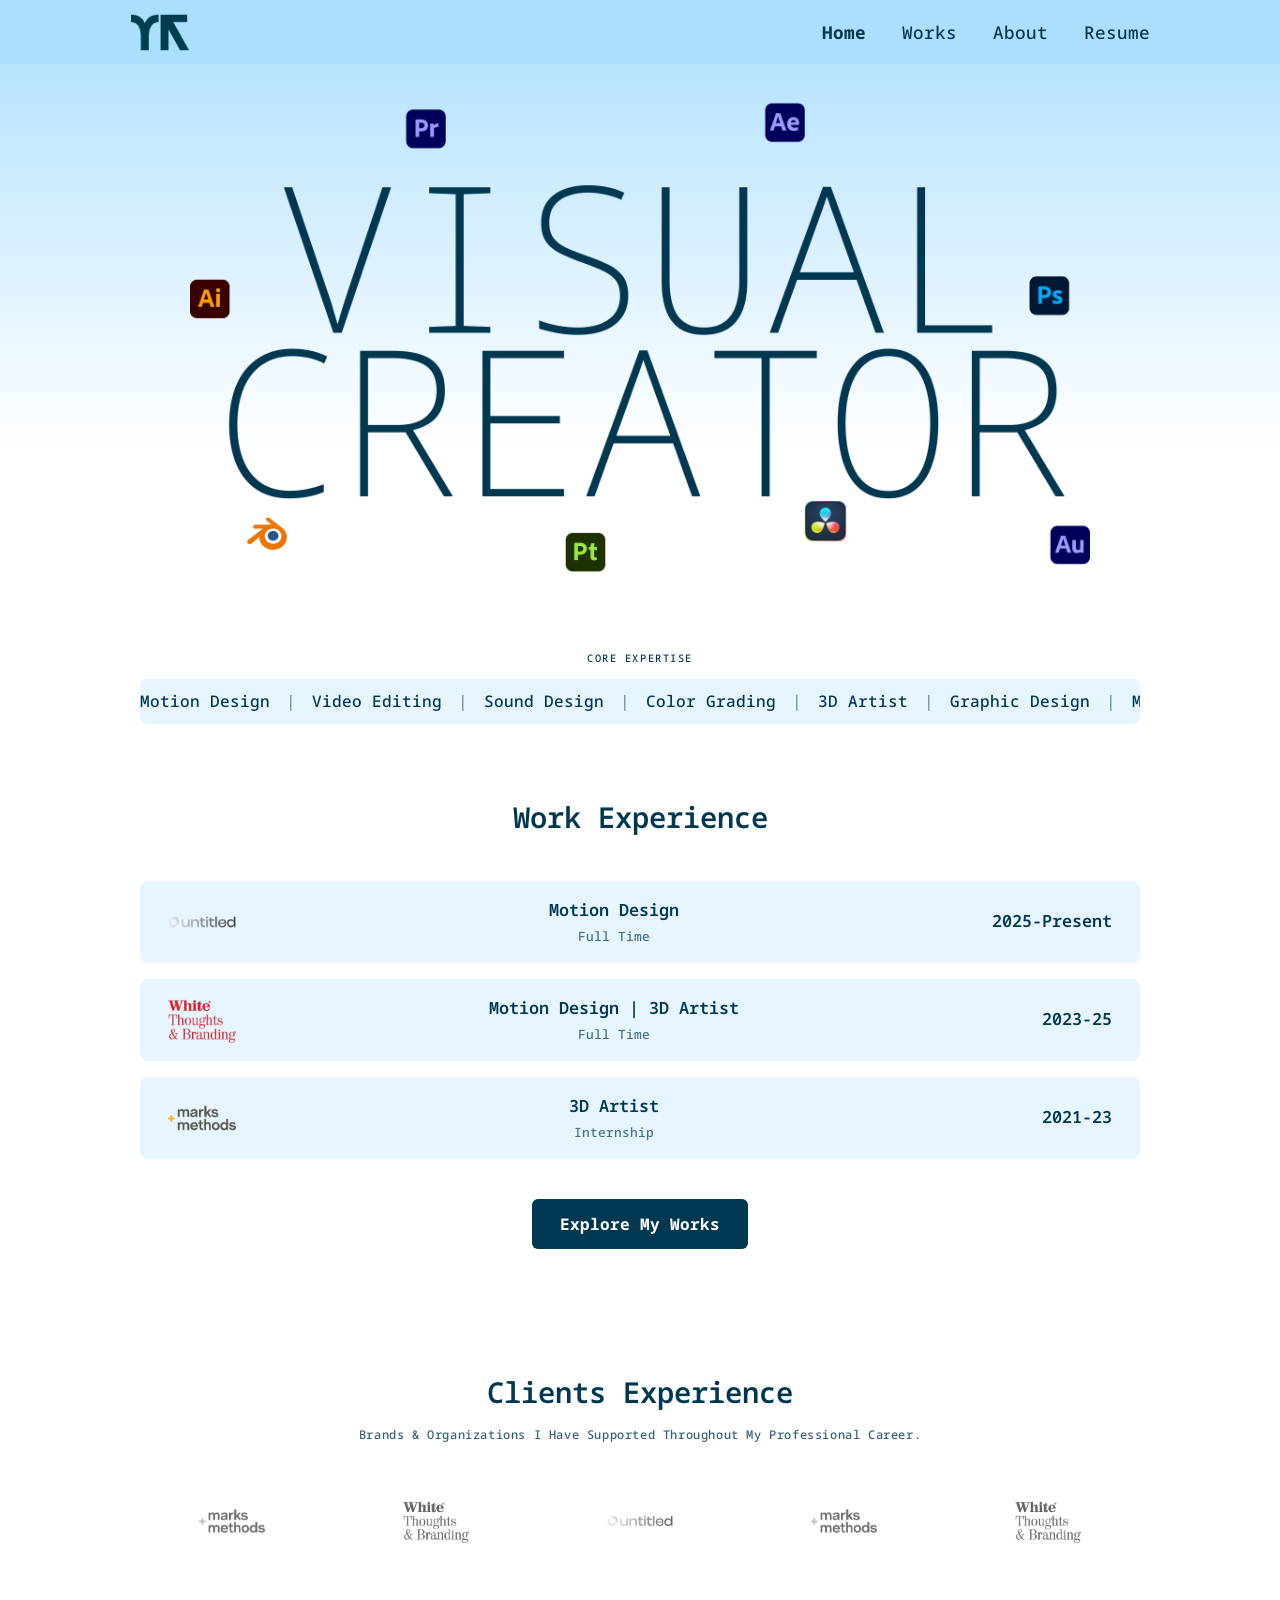
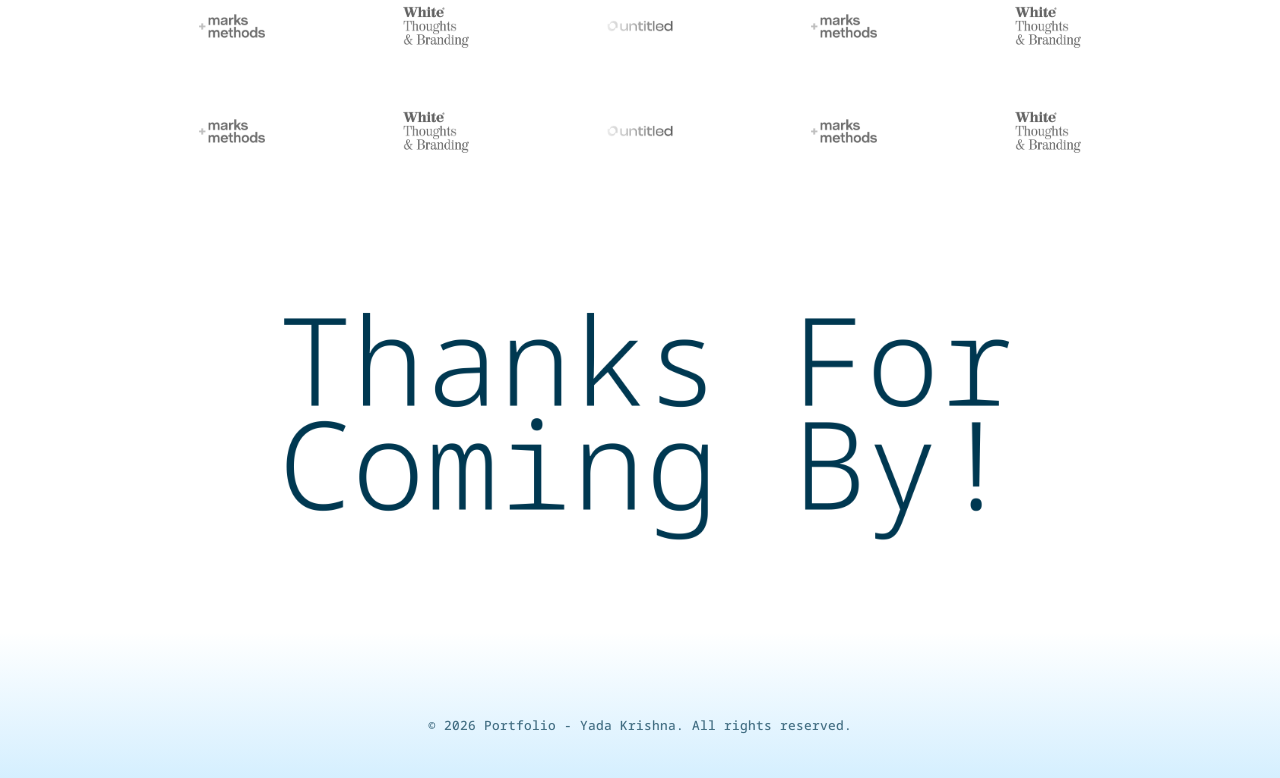
==== Live/index.html @ 32c89ae9 "Add files via upload" ====
<!DOCTYPE html>
<html lang="en">
<head>
  <meta charset="UTF-8">
  <meta name="viewport" content="width=device-width, initial-scale=1.0">
  <meta name="description" content="Personal Portfolio of Yada Krishna, a Professional Motion Designer, 3D Artist, Video Editor, and Sound Designer. Explore motion design showreels, company experience, and project case studies.">
  <meta name="author" content="Yada Krishna">
  <meta name="keywords" content="Motion Design, Video Editing, Sound Design, Color Grading, 3D Artist, Graphic Design, Yada Krishna, Portfolio">
  <title>Yada Krishna | Motion Designer Portfolio</title>
  
  <!-- Preload Custom Variable Font for Faster Rendering -->
  <link rel="preload" href="./assets/fonts/NotoSansMono-VariableFont_wdth,wght.ttf" as="font" type="font/ttf" crossorigin>

  <!-- Global Stylesheet -->
  <link rel="stylesheet" href="style.css?v=1.4">
</head>
<body>

  <!-- Screen Reader Title for SEO Heading Structure -->
  <h1 style="position: absolute; width: 1px; height: 1px; padding: 0; margin: -1px; overflow: hidden; clip: rect(0, 0, 0, 0); border: 0;">
    Yada Krishna | Motion Designer & 3D Artist Portfolio
  </h1>

  <!-- Dynamic Header / Navigation Shell -->
  <div id="site-header-container"></div>

  <!-- SPA Router Page Injection Shell -->
  <main id="app-root"></main>

  <!-- Dynamic Footer Shell -->
  <div id="site-footer-container"></div>

  <!-- Centralized Content Configuration -->
  <script src="js/content.js?v=1.1"></script>
  <!-- SPA Router Logic -->
  <script src="js/router.js?v=1.1"></script>
  <!-- Application Bootstrap -->
  <script src="js/app.js?v=1.2"></script>

</body>
</html>
---- Live/style.css ----
/* 
   YK Portfolio Style System
   Custom CSS matching the approved design layout, colors, and typography.
*/

@import url('https://fonts.googleapis.com/css2?family=Outfit:wght@100;200;300;400;500;600;700&display=swap');

@font-face {
  font-family: 'Noto Sans Mono';
  src: url('./assets/fonts/NotoSansMono-VariableFont_wdth,wght.ttf') format('truetype');
  font-weight: 100 900;
  font-stretch: 50% 200%;
  font-style: normal;
}

:root {
  --color-pastel-blue: #abdffe;
  --color-dark-blue: #003851;
  --color-white: #ffffff;
  --font-mono: 'Noto Sans Mono', monospace;
  --font-sans: 'Outfit', sans-serif;
  --max-width: 1100px;
  --transition-speed: 0.3s;
}

* {
  box-sizing: border-box;
  margin: 0;
  padding: 0;
}

body {
  background-color: var(--color-white);
  background-image: linear-gradient(180deg, var(--color-pastel-blue) 0%, transparent 50vh);
  background-repeat: no-repeat;
  color: var(--color-dark-blue);
  font-family: var(--font-mono);
  font-weight: 500;
  line-height: 1.6;
  min-height: 100vh;
  display: flex;
  flex-direction: column;
  overflow-x: hidden;
  transition: background-color 0.4s ease, background 0.4s ease;
}

/* Base Link Styles */
a {
  color: inherit;
  text-decoration: none;
  transition: opacity var(--transition-speed);
}

a:hover {
  opacity: 0.7;
}

/* Layout Container */
#app-root {
  flex: 1;
  display: flex;
  flex-direction: column;
  width: 100%;
}

/* Page Transition Wrapper */
.page-wrapper {
  animation: fadeIn 0.4s ease-out forwards;
  width: 100%;
  display: flex;
  flex-direction: column;
  align-items: center;
}

@keyframes fadeIn {
  from {
    opacity: 0;
    transform: translateY(8px);
  }
  to {
    opacity: 1;
    transform: translateY(0);
  }
}

/* HEADER & NAVIGATION */
#site-header-container {
  position: sticky;
  top: 0;
  z-index: 1000;
  background-color: var(--color-pastel-blue);
  width: 100%;
}

.site-header {
  width: 100%;
  max-width: var(--max-width);
  margin: 0 auto;
  padding: 12px 40px;
  display: flex;
  justify-content: space-between;
  align-items: center;
}

.logo-link {
  display: flex;
  align-items: center;
}

.logo-text {
  font-size: 2.2rem;
  font-weight: 800;
  color: var(--color-dark-blue);
  letter-spacing: -0.05em;
  line-height: 1;
}

.logo-img {
  height: 40px;
  width: auto;
  filter: brightness(0) saturate(100%) invert(15%) sepia(91%) saturate(1476%) hue-rotate(167deg) brightness(94%) contrast(109%);
}

.nav-menu {
  display: flex;
  gap: 36px;
  list-style: none;
}

.nav-link {
  font-family: var(--font-mono);
  font-size: 1.1rem;
  color: var(--color-dark-blue);
  font-weight: 500;
}

.nav-link.active {
  font-weight: 700;
}

/* Mobile Navigation Hamburger Base Styles */
.nav-toggle {
  display: none;
  flex-direction: column;
  justify-content: center;
  align-items: center;
  width: 32px;
  height: 32px;
  background: none;
  border: none;
  cursor: pointer;
  padding: 0;
  z-index: 1002;
  gap: 5px;
}

.hamburger-line {
  display: block;
  width: 22px;
  height: 2px;
  background-color: var(--color-dark-blue);
  transition: transform 0.3s cubic-bezier(0.4, 0, 0.2, 1), opacity 0.3s cubic-bezier(0.4, 0, 0.2, 1);
}

.nav-backdrop {
  position: fixed;
  top: 0;
  left: 0;
  width: 100vw;
  height: 100vh;
  background-color: rgba(0, 56, 81, 0.3);
  z-index: 1000;
  opacity: 0;
  pointer-events: none;
  transition: opacity 0.3s cubic-bezier(0.4, 0, 0.2, 1);
}

.nav-backdrop.active {
  opacity: 1;
  pointer-events: auto;
}

/* HERO SECTION */
.hero-section {
  width: 100%;
  display: flex;
  justify-content: center;
  align-items: center;
  padding: 20px 20px 60px 20px;
  position: relative;
}

.hero-image-container {
  width: 100%;
  max-width: 960px;
  display: flex;
  justify-content: center;
  align-items: center;
}

.hero-img {
  width: 100%;
  max-width: 900px;
  height: auto;
  object-fit: contain;
  display: block;
}

/* CORE EXPERTISE SECTION (MARQUEE) */
.expertise-section {
  width: 100%;
  max-width: 1080px;
  text-align: center;
  margin: 0 auto 70px auto;
  padding: 0 40px;
}

.expertise-label {
  font-family: var(--font-mono);
  font-size: 0.65rem;
  text-transform: uppercase;
  letter-spacing: 0.15em;
  color: var(--color-dark-blue);
  margin-bottom: 12px;
  font-weight: 500;
}

.marquee-container {
  width: 100%;
  max-width: 1000px;
  margin: 0 auto;
  overflow: hidden;
  background-color: #e6f5ff;
  border-radius: 6px;
  padding: 10px 0;
  white-space: nowrap;
}

.marquee-track {
  display: flex;
  width: max-content;
  flex-shrink: 0;
  animation: marquee-scroll 25s linear infinite;
}

.marquee-content {
  display: flex;
  align-items: center;
  gap: 16px;
  padding-right: 16px;
  flex-shrink: 0;
}

.marquee-item {
  font-family: var(--font-mono);
  font-size: 1rem;
  font-weight: 500;
  color: var(--color-dark-blue);
  padding: 0;
}

.marquee-separator {
  color: var(--color-dark-blue);
  opacity: 0.6;
  font-weight: 400;
}

@keyframes marquee-scroll {
  0% {
    transform: translate3d(0, 0, 0);
  }
  100% {
    transform: translate3d(-50%, 0, 0);
  }
}

/* WORK EXPERIENCE SECTION */
.experience-section {
  width: 100%;
  max-width: 1080px;
  margin: 0 auto 50px auto;
  padding: 0 40px;
}

.section-title {
  font-family: var(--font-mono);
  font-size: 1.8rem;
  font-weight: 600;
  text-align: center;
  margin-bottom: 40px;
  color: var(--color-dark-blue);
}

.experience-list {
  display: flex;
  flex-direction: column;
  gap: 16px;
  margin-bottom: 40px;
}

.experience-card {
  background-color: #e6f5ff;
  border-radius: 8px;
  padding: 16px 28px;
  display: flex;
  justify-content: space-between;
  align-items: center;
  transition: background-color var(--transition-speed);
}

.experience-card:hover {
  background-color: #dceeff;
}

.exp-company-logo {
  max-height: 50px;
  max-width: 220px;
  object-fit: contain;
}

.exp-role-container {
  display: flex;
  flex-direction: column;
  align-items: center;
  text-align: center;
}

.exp-role {
  font-size: 1.05rem;
  font-weight: 600;
  color: var(--color-dark-blue);
}

.exp-type {
  font-size: 0.8rem;
  color: var(--color-dark-blue);
  opacity: 0.7;
  margin-top: 2px;
}

.exp-duration {
  font-size: 1.05rem;
  font-weight: 600;
  color: var(--color-dark-blue);
  text-align: right;
  min-width: 120px;
}

/* Explore Works Button */
.explore-btn-container {
  display: flex;
  justify-content: center;
  margin-bottom: 70px;
}

.explore-btn {
  background-color: var(--color-dark-blue);
  color: var(--color-white);
  font-family: var(--font-mono);
  font-size: 1rem;
  font-weight: 700;
  padding: 14px 28px;
  border-radius: 6px;
  border: none;
  cursor: pointer;
  transition: transform var(--transition-speed), background-color var(--transition-speed);
}

.explore-btn:hover {
  transform: translateY(-2px);
  background-color: #002c40;
  opacity: 1;
}

.explore-btn:active {
  transform: translateY(0);
}

/* CLIENTS EXPERIENCE SECTION */
.clients-section {
  width: 100%;
  max-width: 1080px;
  margin: 0 auto 80px auto;
  padding: 0 40px;
  text-align: center;
}

.clients-subtitle {
  font-family: var(--font-mono);
  font-size: 0.75rem;
  color: var(--color-dark-blue);
  margin-top: -30px;
  margin-bottom: 40px;
  opacity: 0.8;
  letter-spacing: 0.05em;
}

.clients-grid {
  display: grid;
  grid-template-columns: repeat(5, 1fr);
  row-gap: 30px;
  column-gap: 20px;
  justify-items: center;
  align-items: center;
}

.client-logo-item {
  display: flex;
  justify-content: center;
  align-items: center;
  width: 100%;
  height: 75px;
}

.client-logo {
  max-width: 140px;
  max-height: 48px;
  object-fit: contain;
  filter: grayscale(100%);
  opacity: 0.85;
  transition: filter var(--transition-speed), opacity var(--transition-speed);
}

.client-logo:hover {
  filter: none;
  opacity: 1;
}

/* OUTRO SECTION */
.outro-section {
  width: 100%;
  text-align: center;
  padding: 60px 20px 80px 20px;
}

.outro-img {
  width: 100%;
  max-width: 750px;
  height: auto;
  display: inline-block;
}

/* GLOBAL FOOTER */
.site-footer {
  width: 100%;
  padding: 80px 20px 40px 20px;
  text-align: center;
  margin-top: auto;
  background: linear-gradient(to top, rgba(171, 223, 254, 0.5) 0%, transparent 100%);
}

.route-about .site-footer {
  background: none;
}

.copyright-text {
  font-family: var(--font-mono);
  font-size: 0.8rem;
  color: var(--color-dark-blue);
  opacity: 0.7;
}

/* ABOUT PAGE */
.about-container {
  width: 100%;
  max-width: 900px;
  margin: 0 auto;
  padding: 40px 40px 10px 40px;
  display: grid;
  grid-template-columns: 280px 1fr;
  gap: 50px;
  align-items: start;
}

.about-image-wrapper {
  width: 100%;
  border-radius: 4px;
  overflow: hidden;
  background-color: var(--color-white);
  border: 1px solid rgba(0, 56, 81, 0.05);
}

.about-img {
  width: 100%;
  height: auto;
  display: block;
}

.about-content {
  display: flex;
  flex-direction: column;
  gap: 20px;
  text-align: left;
}

.about-name {
  font-family: var(--font-mono);
  font-size: 1.6rem;
  font-weight: 700;
  color: var(--color-dark-blue);
  margin-bottom: 5px;
}

.about-bio-p {
  font-family: var(--font-mono);
  font-size: 0.95rem;
  color: var(--color-dark-blue);
  margin-bottom: 2px;
}

.about-contact-section {
  width: 100%;
  max-width: 900px;
  margin: 40px auto 40px auto;
  padding: 0 40px;
  text-align: center;
}

.about-contact-line {
  font-family: var(--font-mono);
  font-size: 0.9rem;
  color: var(--color-dark-blue);
  font-weight: 500;
  display: inline-block;
}

.about-contact-line a {
  font-weight: 600;
}

/* WORKS PAGE */
.works-container {
  width: 100%;
  max-width: 900px;
  margin: 0 auto;
  padding: 20px 40px 60px 40px;
  text-align: center;
}

.works-title {
  font-family: var(--font-sans);
  font-size: 5rem;
  font-weight: 200;
  color: var(--color-dark-blue);
  letter-spacing: 0.08em;
  margin-bottom: 50px;
  text-transform: uppercase;
}

.works-grid {
  display: grid;
  grid-template-columns: 1fr 1fr;
  gap: 30px;
}

.work-card {
  position: relative;
  width: 100%;
  border-radius: 20px;
  overflow: hidden;
  aspect-ratio: 1.25 / 1;
  cursor: pointer;
  box-shadow: 0 4px 15px rgba(0, 0, 0, 0.05);
  transition: box-shadow var(--transition-speed) ease;
  display: block;
  background-color: var(--color-pastel-blue);
}

.work-card:hover {
  box-shadow: 0 10px 25px rgba(0, 0, 0, 0.15);
  opacity: 1;
}

.work-card-img {
  width: 100%;
  height: 100%;
  object-fit: cover;
  display: block;
  transition: transform var(--transition-speed) ease, filter var(--transition-speed) ease, opacity var(--transition-speed) ease;
}

.work-card:hover .work-card-img {
  transform: scale(1.06);
  filter: blur(3px);
  opacity: 0.6;
}

/* Gradient overlay for readability */
.work-card-overlay {
  position: absolute;
  left: 0;
  right: 0;
  bottom: 0;
  height: 100%;
  background: linear-gradient(180deg, rgba(171, 223, 254, 0) 0%, rgba(171, 223, 254, 0.85) 100%);
  display: flex;
  justify-content: space-between;
  align-items: flex-end;
  padding: 24px;
  color: var(--color-dark-blue);
  text-align: left;
}

.work-card-client {
  font-family: var(--font-mono);
  font-size: 1.4rem;
  font-weight: 700;
  margin: 0;
}

.work-card-desc {
  font-family: var(--font-mono);
  font-size: 0.75rem;
  opacity: 0.9;
  text-align: right;
  line-height: 1.4;
  white-space: pre-line;
}

/* CLIENT DETAIL PAGES */
.client-page-container {
  width: 100%;
  max-width: 900px;
  margin: 0 auto;
  padding: 40px 40px 80px 40px;
}

.client-back-link {
  display: inline-flex;
  align-items: center;
  font-family: var(--font-mono);
  font-size: 0.95rem;
  color: var(--color-dark-blue);
  font-weight: 500;
  margin-bottom: 24px;
  transition: opacity var(--transition-speed);
}

.client-back-link:hover {
  opacity: 0.7;
}

.client-page-header {
  margin-bottom: 32px;
  text-align: left;
}

.client-page-title {
  font-family: var(--font-mono);
  font-size: 3.2rem;
  font-weight: 700;
  color: var(--color-dark-blue);
  margin-bottom: 16px;
  line-height: 1.15;
}

.client-page-description {
  font-family: var(--font-mono);
  font-size: 1rem;
  line-height: 1.6;
  color: var(--color-dark-blue);
  opacity: 0.95;
}

/* My Role Box & Description Card Styling */
.client-role-box,
.client-description-box {
  background-color: #e6f5ff;
  border-radius: 20px;
  padding: 28px 36px;
  margin-bottom: 40px;
  width: 100%;
  text-align: left;
}

.client-role-title,
.client-description-title {
  font-family: var(--font-mono);
  font-size: 1.3rem;
  font-weight: 700;
  color: var(--color-dark-blue);
  margin-bottom: 12px;
  text-transform: capitalize;
}

.client-role-text,
.client-description-text {
  font-family: var(--font-mono);
  font-size: 0.95rem;
  line-height: 1.6;
  color: var(--color-dark-blue);
}

/* Flexible Spacing Between Sections */
.client-page-content {
  display: flex;
  flex-direction: column;
  gap: 40px;
}

/* Media Grid Layouts */
.client-media-grid {
  display: grid;
  gap: 24px;
  width: 100%;
}

.client-media-grid.cols-1 {
  grid-template-columns: 1fr;
}

.client-media-grid.cols-2 {
  grid-template-columns: repeat(2, 1fr);
}

.client-media-grid.cols-3 {
  grid-template-columns: repeat(3, 1fr);
}

/* Constrain vertical ratio items in 1-col and 2-col grids to avoid excessive height */
.client-media-grid.cols-1 .media-item.ratio-9-16,
.client-media-grid.cols-1 .media-item.ratio-4-5 {
  max-width: 340px;
  margin: 0 auto;
}

.client-media-grid.cols-2 .media-item.ratio-9-16,
.client-media-grid.cols-2 .media-item.ratio-4-5 {
  max-width: 340px;
  justify-self: center;
}

/* Media Item Aspect Ratio Containers */
.media-item {
  position: relative;
  width: 100%;
  border-radius: 20px;
  overflow: hidden;
  box-shadow: 0 4px 15px rgba(0, 0, 0, 0.05);
  background-color: #e6f5ff;
}

.media-item.ratio-9-16 {
  aspect-ratio: 9 / 16;
}

.media-item.ratio-4-5 {
  aspect-ratio: 4 / 5;
}

.media-item.ratio-1-1 {
  aspect-ratio: 1 / 1;
}

.media-item.ratio-16-9 {
  aspect-ratio: 16 / 9;
}

/* Inner Images / Videos / iFrames */
.media-item img,
.media-item video,
.media-item iframe {
  position: absolute;
  top: 0;
  left: 0;
  width: 100%;
  height: 100%;
  object-fit: cover;
  border: none;
  display: block;
  transition: transform var(--transition-speed) ease;
}


.youtube-placeholder {
  position: relative;
  cursor: pointer;
}

.youtube-play-overlay {
  position: absolute;
  top: 0;
  left: 0;
  width: 100%;
  height: 100%;
  display: flex;
  justify-content: center;
  align-items: center;
  background-color: rgba(0, 0, 0, 0.15);
  transition: background-color var(--transition-speed) ease;
  z-index: 2;
}

.play-icon {
  transition: transform 0.25s cubic-bezier(0.4, 0, 0.2, 1), filter 0.25s ease;
  filter: drop-shadow(0 4px 10px rgba(0, 0, 0, 0.3));
}

.play-icon.icon-youtube {
  width: 68px;
  height: 48px;
}

/* Make square platform icons render correctly */
.play-icon:not(.icon-youtube) {
  width: 56px;
  height: 56px;
}

/* Hover effects for premium feeling */
.youtube-placeholder:hover img {
  transform: scale(1.04);
}

.youtube-placeholder:hover .media-placeholder-bg {
  transform: scale(1.04);
}

.youtube-placeholder:hover .youtube-play-overlay {
  background-color: rgba(0, 0, 0, 0.25);
}

.youtube-placeholder:hover .play-icon {
  transform: scale(1.12);
  filter: drop-shadow(0 6px 15px rgba(0, 0, 0, 0.45)) brightness(1.15);
}

/* Fallback/Default styled background gradients if custom thumbnails are missing */
.media-placeholder-bg {
  position: absolute;
  top: 0;
  left: 0;
  width: 100%;
  height: 100%;
  display: block;
  z-index: 1;
  transition: transform var(--transition-speed) ease;
}

.media-placeholder-bg.provider-instagram {
  background: radial-gradient(circle at 30% 107%, #fdf497 0%, #fdf497 5%, #fd5949 45%,#d6249f 60%,#285aeb 90%);
}

.media-placeholder-bg.provider-mega {
  background: linear-gradient(135deg, #f05a5f 0%, #d9272e 100%);
}

.media-placeholder-bg.provider-direct,
.media-placeholder-bg.provider-other {
  background: linear-gradient(135deg, #abdffe 0%, #003851 100%);
}

/* RESPONSIVE BREAKPOINTS */

/* Tablet Breakpoint (under 950px) */
@media (max-width: 950px) {
  .site-header {
    padding: 12px 30px;
  }
  
  .nav-menu {
    gap: 24px;
  }
  
  .logo-text {
    font-size: 1.8rem;
  }
  
  .expertise-section, .experience-section, .clients-section, .works-container, .about-container, .client-page-container {
    padding: 20px 30px;
  }
  
  .about-container {
    grid-template-columns: 1fr;
    gap: 30px;
    justify-items: center;
  }
  
  .about-image-wrapper {
    max-width: 320px;
  }
  
  .about-content {
    text-align: center;
  }
  
  .clients-grid {
    grid-template-columns: repeat(3, 1fr);
  }
  
}

/* Mobile Breakpoint (under 600px) */
@media (max-width: 600px) {
  .site-header {
    padding: 12px 16px;
  }
  
  .experience-section, .clients-section, .works-container, .about-container, .client-page-container {
    padding: 10px 16px;
  }
  
  .experience-card {
    flex-direction: column;
    align-items: center;
    gap: 12px;
    padding: 20px;
    text-align: center;
  }
  
  .exp-duration {
    text-align: center;
    min-width: unset;
  }
  
  .clients-grid {
    grid-template-columns: repeat(2, 1fr);
    row-gap: 20px;
  }
  
  .works-title {
    font-size: 3.2rem;
    margin-bottom: 30px;
  }
  
  .works-grid {
    grid-template-columns: 1fr;
    gap: 20px;
  }
  
  .work-card-overlay {
    padding: 16px;
  }
  
  .work-card-client {
    font-size: 1.15rem;
  }
  
  .work-card-desc {
    font-size: 0.7rem;
  }
  
  .about-contact-line {
    font-size: 0.75rem;
    line-height: 1.8;
  }
  
  .client-page-title {
    font-size: 2.2rem;
  }

  .client-role-box,
  .client-description-box {
    padding: 20px 24px;
    margin-bottom: 24px;
    border-radius: 16px;
  }

  .client-role-title,
  .client-description-title {
    font-size: 1.15rem;
    margin-bottom: 8px;
  }

  .client-role-text,
  .client-description-text {
    font-size: 0.88rem;
  }

  .client-media-grid {
    gap: 16px;
  }

  .client-media-grid.cols-2,
  .client-media-grid.cols-3 {
    grid-template-columns: 1fr;
  }

  .media-item {
    border-radius: 16px;
  }
}

/* Tablet / Mobile Hamburger Menu Drawer (under 768px) */
@media (max-width: 768px) {
  .nav-toggle {
    display: flex;
  }

  .site-nav {
    position: fixed;
    top: 0;
    right: -280px;
    width: 280px;
    height: 100vh;
    background-color: var(--color-pastel-blue);
    box-shadow: -5px 0 15px rgba(0, 0, 0, 0.08);
    z-index: 1001;
    transition: right 0.3s cubic-bezier(0.4, 0, 0.2, 1);
    display: flex;
    flex-direction: column;
    padding: 100px 40px;
  }

  .site-nav.nav-open {
    right: 0;
  }

  .nav-menu {
    flex-direction: column;
    gap: 32px;
    align-items: flex-start;
  }

  .nav-link {
    font-size: 1.25rem;
    font-weight: 600;
  }

  /* Hamburger to 'X' animation */
  .nav-toggle.active .hamburger-line:nth-child(1) {
    transform: translateY(7px) rotate(45deg);
  }

  .nav-toggle.active .hamburger-line:nth-child(2) {
    opacity: 0;
  }

  .nav-toggle.active .hamburger-line:nth-child(3) {
    transform: translateY(-7px) rotate(-45deg);
  }
}
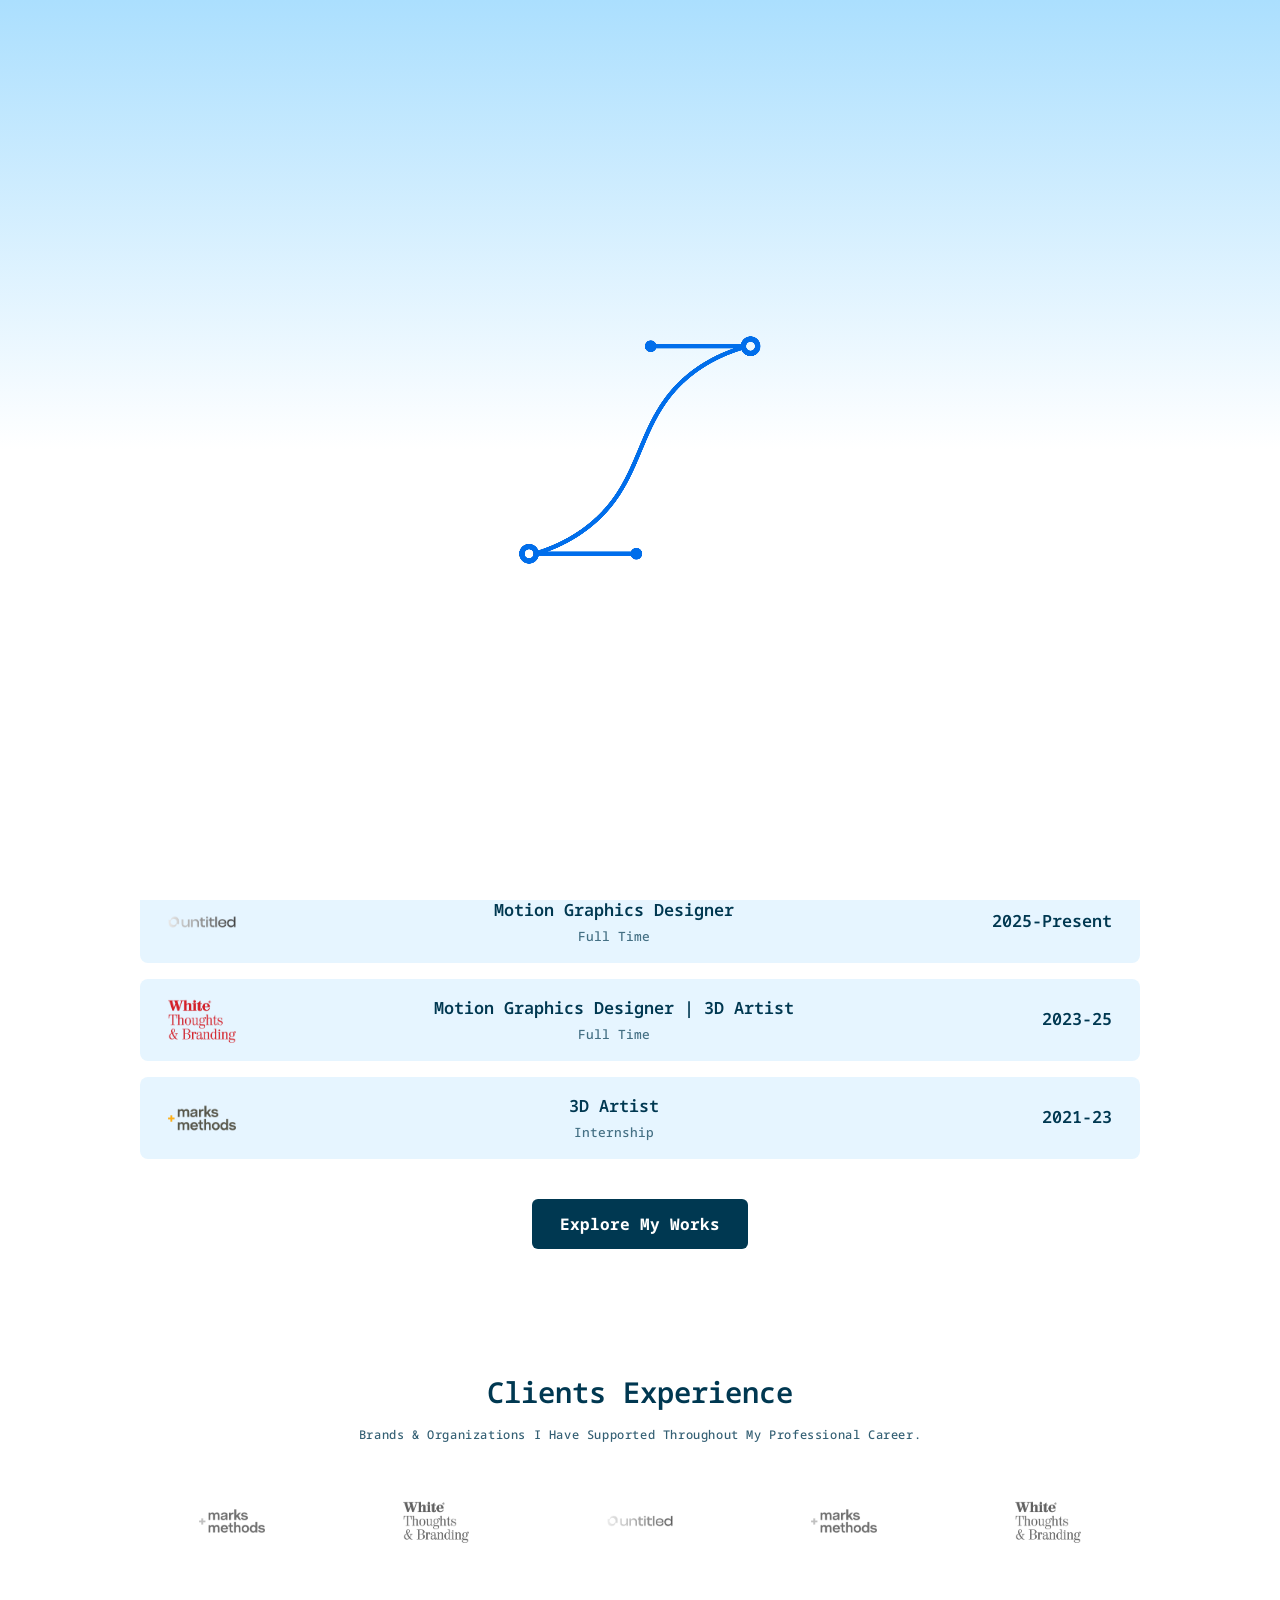
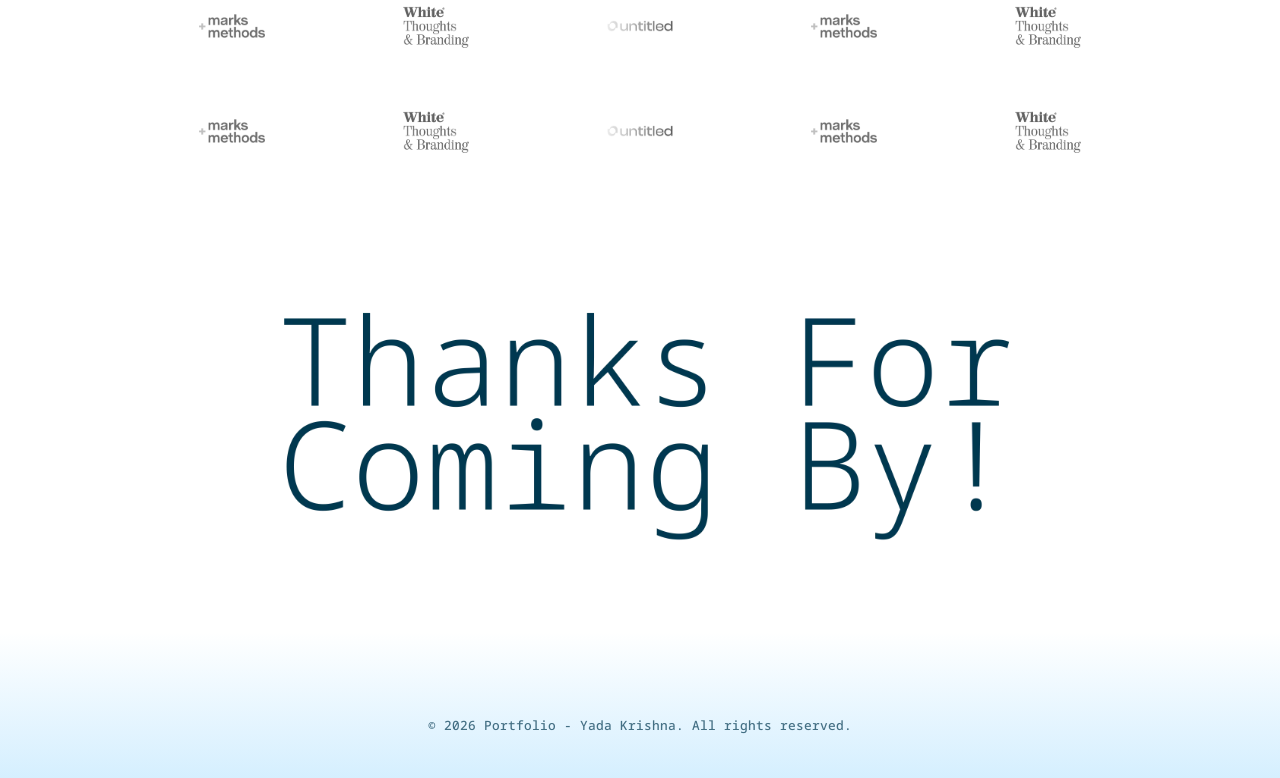
==== commit b40409bf: "Add files via upload" ====
--- a/Live/index.html
+++ b/Live/index.html
@@ -15,6 +15,13 @@
   <link rel="stylesheet" href="style.css?v=1.4">
 </head>
 <body>
+
+  <!-- Fullscreen Loading Overlay -->
+  <div id="site-loader" class="site-loader">
+    <div class="loader-content">
+      <video id="loader-video" autoplay loop muted playsinline></video>
+    </div>
+  </div>
 
   <!-- Screen Reader Title for SEO Heading Structure -->
   <h1 style="position: absolute; width: 1px; height: 1px; padding: 0; margin: -1px; overflow: hidden; clip: rect(0, 0, 0, 0); border: 0;">
--- a/Live/style.css
+++ b/Live/style.css
@@ -80,6 +80,51 @@
   to {
     opacity: 1;
     transform: translateY(0);
+  }
+}
+
+/* SITE LOADER */
+.site-loader {
+  position: fixed;
+  top: 0;
+  left: 0;
+  width: 100vw;
+  height: 100vh;
+  background-color: var(--color-white);
+  background-image: linear-gradient(180deg, var(--color-pastel-blue) 0%, transparent 50vh);
+  background-repeat: no-repeat;
+  display: flex;
+  justify-content: center;
+  align-items: center;
+  z-index: 9999;
+  transition: opacity 0.5s cubic-bezier(0.25, 1, 0.5, 1), visibility 0.5s;
+  overflow: hidden;
+}
+
+.site-loader.fade-out {
+  opacity: 0;
+  visibility: hidden;
+}
+
+.loader-content {
+  width: 100%;
+  max-width: 280px;
+  display: flex;
+  justify-content: center;
+  align-items: center;
+}
+
+.loader-content video {
+  width: 100%;
+  height: auto;
+  object-fit: contain;
+}
+
+/* Mobile: reduce loader animation to 80% */
+@media (max-width: 768px) {
+  .loader-content {
+    max-width: 224px; /* 280px × 80% */
+    width: 80%;
   }
 }
 
@@ -504,6 +549,7 @@
 .about-bio-p {
   font-family: var(--font-mono);
   font-size: 0.95rem;
+  font-weight: 400;
   color: var(--color-dark-blue);
   margin-bottom: 2px;
 }
@@ -594,25 +640,26 @@
   height: 100%;
   background: linear-gradient(180deg, rgba(171, 223, 254, 0) 0%, rgba(171, 223, 254, 0.85) 100%);
   display: flex;
-  justify-content: space-between;
-  align-items: flex-end;
+  flex-direction: column;
+  justify-content: flex-end;
+  align-items: center;
   padding: 24px;
   color: var(--color-dark-blue);
-  text-align: left;
+  text-align: center;
 }
 
 .work-card-client {
   font-family: var(--font-mono);
   font-size: 1.4rem;
   font-weight: 700;
-  margin: 0;
+  margin: 0 0 6px 0;
 }
 
 .work-card-desc {
   font-family: var(--font-mono);
   font-size: 0.75rem;
   opacity: 0.9;
-  text-align: right;
+  text-align: center;
   line-height: 1.4;
   white-space: pre-line;
 }
@@ -631,7 +678,7 @@
   font-family: var(--font-mono);
   font-size: 0.95rem;
   color: var(--color-dark-blue);
-  font-weight: 500;
+  font-weight: 400;
   margin-bottom: 24px;
   transition: opacity var(--transition-speed);
 }
@@ -658,6 +705,7 @@
   font-family: var(--font-mono);
   font-size: 1rem;
   line-height: 1.6;
+  font-weight: 400;
   color: var(--color-dark-blue);
   opacity: 0.95;
 }
@@ -688,6 +736,7 @@
   font-family: var(--font-mono);
   font-size: 0.95rem;
   line-height: 1.6;
+  font-weight: 400;
   color: var(--color-dark-blue);
 }
 
